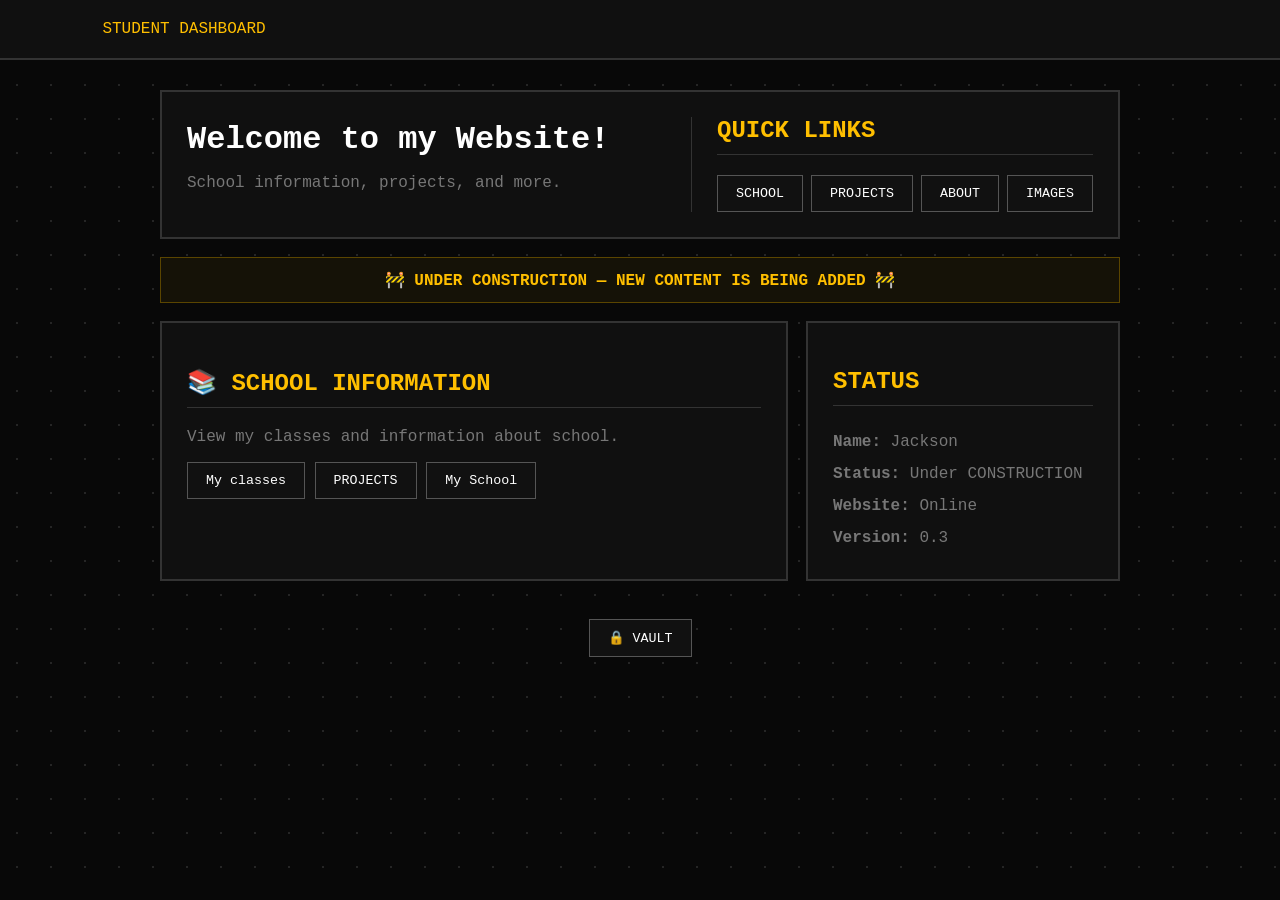
==== index.html @ 09b7487e "Add files via upload Website cool" ====
<!DOCTYPE html>
<html>
<head>
    <title>Jackson's Student Dashboard</title>
    <meta charser="UTF-8">
    <meta name="keywords" content="">
    <meta name="author" content="Jackson">
    <meta http-equiv="refresh" content="10">
    <link rel="icon" type="image/x-icon" href="">
    <link rel="stylesheet" href="ButtonStyle.css">

<style>
    body{
        margin:0;
        background:#080808;
        color:white;
        font-family:"Courier New",monospace;
        background-image:radial-gradient(#252525 1.5px,transparent 1.5px);
        background-size:34px 34px;
    }

    header{
        padding:20px 8%;
        background:#101010;
        border-bottom:2px solid #333;
        color:#ffbf00;
    }

    .container{
        width:75%;
        max-width:1000px;
        margin:30px auto;
    }

    .box{
        background:#101010;
        border:2px solid #333;
        padding:25px;
        margin-bottom:18px;
    }

    .welcome{
        display:flex;
        justify-content:space-between;
        align-items:center;
        gap:30px;
    }

    .welcome-text{
        flex:1;
    }

    h1{
        margin:0 0 10px;
    }

    h2{
        color:#ffbf00;
        border-bottom:1px solid #333;
        padding-bottom:10px;
    }

    p{
        color:#777;
    }

    .quick{
        border-left:1px solid #333;
        padding-left:25px;
    }

    .quick h2{
        margin-top:0;
    }

    .links{
        display:flex;
        flex-wrap:wrap;
        gap:8px;
    }

    .notice{
        padding:12px;
        margin-bottom:18px;
        border:1px solid #5a4500;
        color:#ffbf00;
        background:#151207;
        overflow:hidden;
        text-align:center;
        font-weight:bold;
    }

    .notice span{
        display:inline-block;
        white-space:nowrap;
        animation:move 9s linear infinite;
    }

    @keyframes move{
        from{transform:translateX(100%);}
        to{transform:translateX(-100%);}
    }

    .dashboard{
        display:grid;
        grid-template-columns:2fr 1fr;
        gap:18px;
    }

    .info{
        color:#777;
        line-height:2;
    }

    .vault{
        text-align:center;
        margin-top:20px;
    }

    @media(max-width:750px){
        .welcome{
            display:block;
        }

        .quick{
            border-left:0;
            border-top:1px solid #333;
            padding:20px 0 0;
            margin-top:20px;
        }

        .dashboard{
            grid-template-columns:1fr;
        }
    }
</style>
</head>

<body>

    <header>STUDENT DASHBOARD</header>

    <main class="container">

    <div class="box welcome">

    <div class="welcome-text">
        <h1>Welcome to my Website!</h1>
        <p>School information, projects, and more.</p>
    </div>

    <div class="quick">
        <h2>QUICK LINKS</h2>

    <div class="links">
        <a href="School Stuff.html">
            <button>SCHOOL</button>
         </a>

         <a href="Projects.html">
            <button>PROJECTS</button>
        </a>

        <a href="aboutme.html">
            <button>ABOUT</button>
        </a>

        <a href="Images.html">
            <button>IMAGES</button>
        </a>
    </div>
    </div>

    </div>

    <div class="notice">
        <span>🚧 UNDER CONSTRUCTION — NEW CONTENT IS BEING ADDED 🚧</span>
    </div>

    <div class="dashboard">

    <div class="box">
        <h2>📚 SCHOOL INFORMATION</h2>

        <p>
            View my classes and information about school.
        </p>

        <a href="School Stuff.html">
            <button>My classes</button>
        </a>

        <a href="Projects.html">
                    <button>PROJECTS</button>
        </a>

        <a href="MySchool.html">
                    <button>My School</button>
        </a>
    </div>

    <div class="box">
        <h2>STATUS</h2>

    <div class="info">
        <b>Name:</b> Jackson<br>
        <b>Status:</b> Under CONSTRUCTION<br>
        <b>Website:</b> Online<br>
        <b>Version:</b> 0.3
    </div>
    </div>

    </div>

    <div class="vault">
        <a href="vault.html">
        <button>🔒 VAULT</button>
        </a>
    </div>

    </main>

</body>
</html>
---- ButtonStyle.css ----
a {
    text-decoration: none;
    color: inherit;
}

button {
    background: #111;
    color: #ffffff;
    border: 1px solid #555;
    padding: 10px 18px;
    font-family: "Courier New", monospace;
    cursor: pointer;
    transition: 0.15s;
}

button:hover {
    transform: scale(0.9);
}
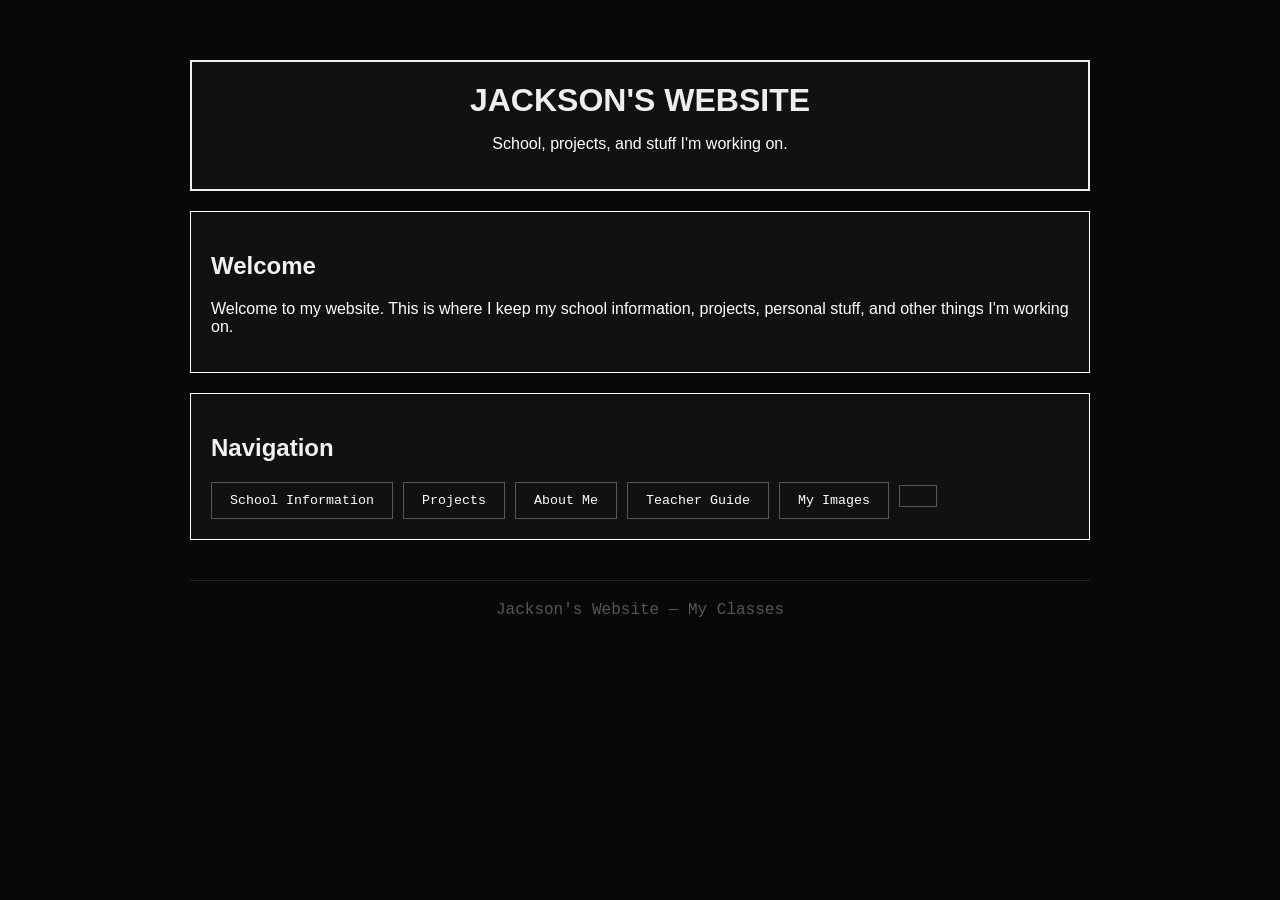
==== commit 4c935760: "Add files via upload" ====
--- a/index.html
+++ b/index.html
@@ -1,224 +1,91 @@
 <!DOCTYPE html>
 <html>
 <head>
-    <title>Jackson's Student Dashboard</title>
-    <meta charser="UTF-8">
-    <meta name="keywords" content="">
-    <meta name="author" content="Jackson">
-    <meta http-equiv="refresh" content="10">
-    <link rel="icon" type="image/x-icon" href="">
-    <link rel="stylesheet" href="ButtonStyle.css">
+<title>Jackson's Website</title>
+<meta charset="UTF-8">
+<link rel="stylesheet" href="ButtonStyle.css">
 
 <style>
-    body{
-        margin:0;
-        background:#080808;
-        color:white;
-        font-family:"Courier New",monospace;
-        background-image:radial-gradient(#252525 1.5px,transparent 1.5px);
-        background-size:34px 34px;
+    body {
+        margin: 0;
+        background: #080808;
+        color: white;
+        font-family: "Courier New", monospace;
     }
 
-    header{
-        padding:20px 8%;
-        background:#101010;
-        border-bottom:2px solid #333;
-        color:#ffbf00;
+    .main {
+        width: 900px;
+        margin: 60px auto;
     }
 
-    .container{
-        width:75%;
-        max-width:1000px;
-        margin:30px auto;
+    .head, .top, .links {
+        background: #111;
+        border: 1px solid #ffffff;
+        padding: 20px;
+        margin-bottom: 20px;
+        font-family: 'Gill Sans', 'Gill Sans MT', Calibri, 'Trebuchet MS', sans-serif;
+    }
+    
+
+    .head {
+        text-align: center;
+        border: 2px solid #f1f0ec;
     }
 
-    .box{
-        background:#101010;
-        border:2px solid #333;
-        padding:25px;
-        margin-bottom:18px;
+    .head h1 {
+        margin: 0;
+        color: #f0efee;
+    }
+    .top h2, .links h2 {
+        color: #f3f2f0;
     }
 
-    .welcome{
-        display:flex;
-        justify-content:space-between;
-        align-items:center;
-        gap:30px;
+    .buttons {
+        display: flex;
+        gap: 10px;
+        flex-wrap: wrap;
     }
 
-    .welcome-text{
-        flex:1;
+    a {
+        text-decoration: none;
     }
 
-    h1{
-        margin:0 0 10px;
-    }
-
-    h2{
-        color:#ffbf00;
-        border-bottom:1px solid #333;
-        padding-bottom:10px;
-    }
-
-    p{
-        color:#777;
-    }
-
-    .quick{
-        border-left:1px solid #333;
-        padding-left:25px;
-    }
-
-    .quick h2{
-        margin-top:0;
-    }
-
-    .links{
-        display:flex;
-        flex-wrap:wrap;
-        gap:8px;
-    }
-
-    .notice{
-        padding:12px;
-        margin-bottom:18px;
-        border:1px solid #5a4500;
-        color:#ffbf00;
-        background:#151207;
-        overflow:hidden;
-        text-align:center;
-        font-weight:bold;
-    }
-
-    .notice span{
-        display:inline-block;
-        white-space:nowrap;
-        animation:move 9s linear infinite;
-    }
-
-    @keyframes move{
-        from{transform:translateX(100%);}
-        to{transform:translateX(-100%);}
-    }
-
-    .dashboard{
-        display:grid;
-        grid-template-columns:2fr 1fr;
-        gap:18px;
-    }
-
-    .info{
-        color:#777;
-        line-height:2;
-    }
-
-    .vault{
-        text-align:center;
-        margin-top:20px;
-    }
-
-    @media(max-width:750px){
-        .welcome{
-            display:block;
-        }
-
-        .quick{
-            border-left:0;
-            border-top:1px solid #333;
-            padding:20px 0 0;
-            margin-top:20px;
-        }
-
-        .dashboard{
-            grid-template-columns:1fr;
-        }
-    }
+    footer {
+    margin-top: 40px;
+    padding: 20px;
+    border-top: 1px solid #222;
+    text-align: center;
+    color: #555;
+}
 </style>
 </head>
 
 <body>
 
-    <header>STUDENT DASHBOARD</header>
+    <div class="main">
 
-    <main class="container">
-
-    <div class="box welcome">
-
-    <div class="welcome-text">
-        <h1>Welcome to my Website!</h1>
-        <p>School information, projects, and more.</p>
+    <div class="head">
+        <h1>JACKSON'S WEBSITE</h1>
+        <p>School, projects, and stuff I'm working on.</p>
     </div>
-
-    <div class="quick">
-        <h2>QUICK LINKS</h2>
-
+    <div class="top">
+        <h2>Welcome</h2>
+        <p>Welcome to my website. This is where I keep my school information, projects, personal stuff, and other things I'm working on.</p>
+    </div>
     <div class="links">
-        <a href="School Stuff.html">
-            <button>SCHOOL</button>
-         </a>
-
-         <a href="Projects.html">
-            <button>PROJECTS</button>
-        </a>
-
-        <a href="aboutme.html">
-            <button>ABOUT</button>
-        </a>
-
-        <a href="Images.html">
-            <button>IMAGES</button>
-        </a>
+        <h2>Navigation</h2>
+    <div class="buttons">
+        <a href="School Stuff.html"><button>School Information</button></a>
+        <a href="Projects.html"><button>Projects</button></a>
+        <a href="aboutme.html"><button>About Me</button></a>
+        <a href="teach.html"><button>Teacher Guide</button></a>
+        <a href="images.hmtl"><button>My Images</button></a>
+        <a href="NA.hmtl"><button></button></a>
     </div>
     </div>
-
+        <footer>
+        Jackson's Website — My Classes
+        </footer>
     </div>
-
-    <div class="notice">
-        <span>🚧 UNDER CONSTRUCTION — NEW CONTENT IS BEING ADDED 🚧</span>
-    </div>
-
-    <div class="dashboard">
-
-    <div class="box">
-        <h2>📚 SCHOOL INFORMATION</h2>
-
-        <p>
-            View my classes and information about school.
-        </p>
-
-        <a href="School Stuff.html">
-            <button>My classes</button>
-        </a>
-
-        <a href="Projects.html">
-                    <button>PROJECTS</button>
-        </a>
-
-        <a href="MySchool.html">
-                    <button>My School</button>
-        </a>
-    </div>
-
-    <div class="box">
-        <h2>STATUS</h2>
-
-    <div class="info">
-        <b>Name:</b> Jackson<br>
-        <b>Status:</b> Under CONSTRUCTION<br>
-        <b>Website:</b> Online<br>
-        <b>Version:</b> 0.3
-    </div>
-    </div>
-
-    </div>
-
-    <div class="vault">
-        <a href="vault.html">
-        <button>🔒 VAULT</button>
-        </a>
-    </div>
-
-    </main>
-
 </body>
 </html>
--- a/ButtonStyle.css
+++ b/ButtonStyle.css
@@ -5,7 +5,7 @@
 
 button {
     background: #111;
-    color: #ffffff;
+    color:    #ffffff;
     border: 1px solid #555;
     padding: 10px 18px;
     font-family: "Courier New", monospace;
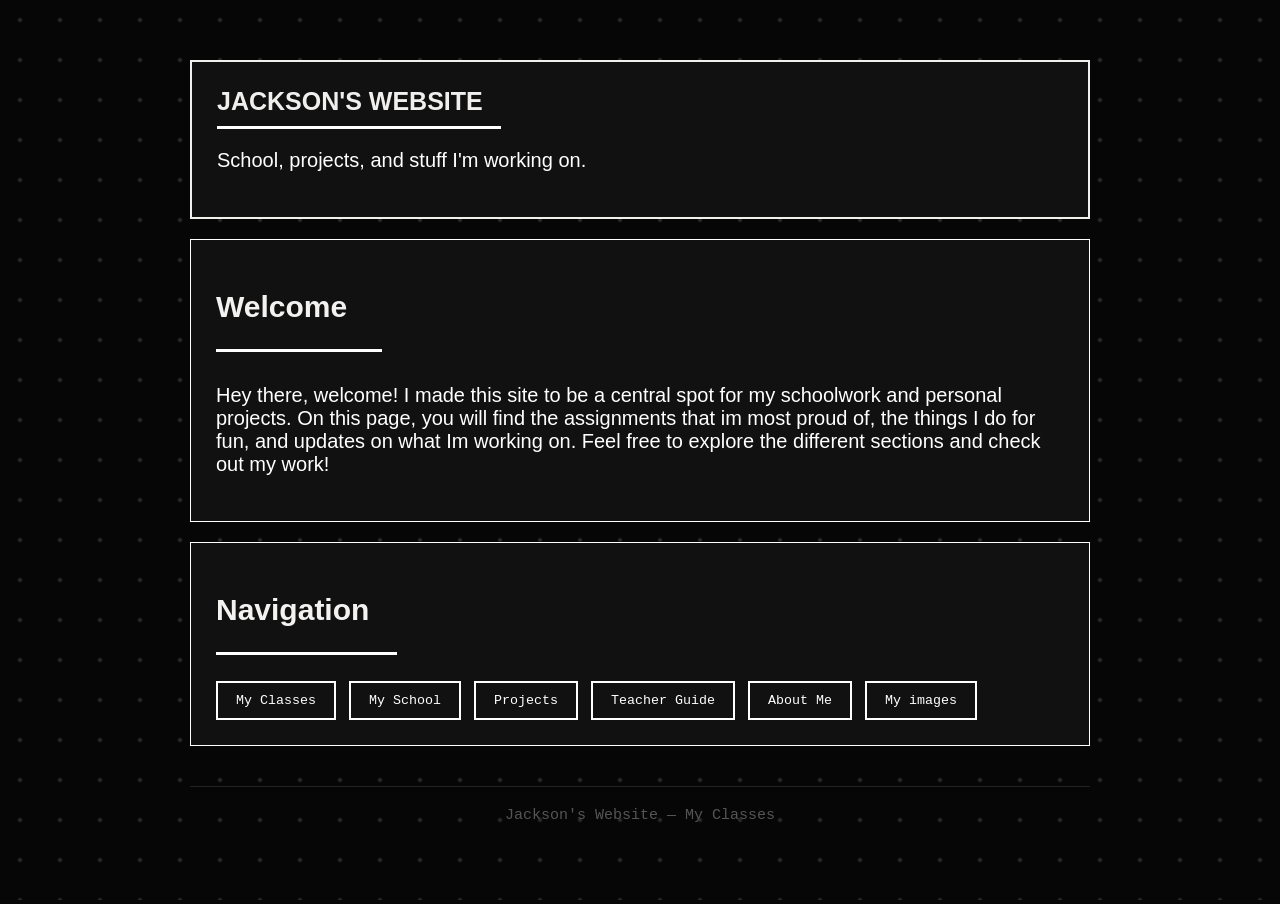
==== commit 7f6d5bf0: "Add files via upload" ====
--- a/index.html
+++ b/index.html
@@ -1,91 +1,173 @@
 <!DOCTYPE html>
 <html>
-<head>
-<title>Jackson's Website</title>
-<meta charset="UTF-8">
-<link rel="stylesheet" href="ButtonStyle.css">
+    <head>
+        <title>Main Webpage | Jackson's Website</title>
+        <meta charset="UTF-8">
+        <meta name="keywords" content="HTML, CSS, index">
+        <meta name="author" content="Jackson">
+        <meta http-equiv="refresh" content="10">
+        <link rel="icon" type="image/x-icon" href="/Images/book.png">
+        <link rel="stylesheet" href="Main.css">
+        <meta name="viewport" content="width=device-width, initial-scale=1.0">
+        <style>
+            body {
+                margin: 0;
+                background: #080808;
+                color: white;
+                font-family: "Courier New", monospace;
+                font-size: 18px;
+            }
 
-<style>
-    body {
-        margin: 0;
-        background: #080808;
-        color: white;
-        font-family: "Courier New", monospace;
-    }
+            .main {
+                width: 900px;
+                margin: 60px auto;
+            }
 
-    .main {
-        width: 900px;
-        margin: 60px auto;
-    }
+            .head, .top, .links {
+                background: #111;
+                border: 1px solid #ffffff;
+                padding: 25px;
+                margin-bottom: 20px;
+                font-family: 'Gill Sans', 'Gill Sans MT', Calibri, 'Trebuchet MS', sans-serif;
+                font-size: 20px;
+            }
+            
 
-    .head, .top, .links {
-        background: #111;
-        border: 1px solid #ffffff;
-        padding: 20px;
-        margin-bottom: 20px;
-        font-family: 'Gill Sans', 'Gill Sans MT', Calibri, 'Trebuchet MS', sans-serif;
-    }
-    
+            .head {
+                text-align: left;
+                border: 2px solid #f1f0ec;
+            }
 
-    .head {
-        text-align: center;
-        border: 2px solid #f1f0ec;
-    }
+            .head h1 {
+                margin: 0;
+                color: #f0efee;
+                font-size: 25px;
+            }
+            .top h2, .links h2 {
+                color: #f3f2f0;
+            }
 
-    .head h1 {
-        margin: 0;
-        color: #f0efee;
-    }
-    .top h2, .links h2 {
-        color: #f3f2f0;
-    }
+            .buttons {
+                display: flex;
+                gap: 13px;
+                flex-wrap: wrap;
+            }
 
-    .buttons {
-        display: flex;
-        gap: 10px;
-        flex-wrap: wrap;
-    }
+            a {
+                text-decoration: none;
+            }
 
-    a {
-        text-decoration: none;
-    }
+            footer {
+                margin-top: 40px;
+                padding: 20px;
+                border-top: 1px solid #222;
+                text-align: center;
+                color: #555;
+            }
 
-    footer {
-    margin-top: 40px;
-    padding: 20px;
-    border-top: 1px solid #222;
-    text-align: center;
-    color: #555;
-}
-</style>
-</head>
+            hr {
+                width: 35%;
+                left: 15%;
+                margin-left: 0px;
+                height: 3px;
+                border: none;
+                background-color: white;
+            }
 
+            .Headbar {
+                height: 4%;
+                width: 96%;
+                margin: left;
+            }
+
+            .Welbar {
+                height: 15px;
+                width: 56%;
+                margin-top: auto;
+                margin: left;
+            }
+
+            .Navbar {
+                height: 29px;
+                width: 61%;
+                margin-top: auto;
+                margin: left;
+            }
+
+            .left :hover {
+                border-top-left-radius: 10px;
+                border-bottom-left-radius: 10px;
+                rotate: -2deg;
+                margin-right: 5px;
+            }
+
+            .right :hover {
+                border-top-right-radius: 10px;
+                border-bottom-right-radius: 10px;
+                rotate: 2deg;
+                margin-left: 5px;
+            }
+        </style>
+    </head>
 <body>
 
-    <div class="main">
+        <div class="main">
+        
+            <div class="orb">
+            </div>
 
-    <div class="head">
-        <h1>JACKSON'S WEBSITE</h1>
-        <p>School, projects, and stuff I'm working on.</p>
-    </div>
-    <div class="top">
-        <h2>Welcome</h2>
-        <p>Welcome to my website. This is where I keep my school information, projects, personal stuff, and other things I'm working on.</p>
-    </div>
-    <div class="links">
-        <h2>Navigation</h2>
-    <div class="buttons">
-        <a href="School Stuff.html"><button>School Information</button></a>
-        <a href="Projects.html"><button>Projects</button></a>
-        <a href="aboutme.html"><button>About Me</button></a>
-        <a href="teach.html"><button>Teacher Guide</button></a>
-        <a href="images.hmtl"><button>My Images</button></a>
-        <a href="NA.hmtl"><button></button></a>
-    </div>
-    </div>
-        <footer>
-        Jackson's Website — My Classes
-        </footer>
-    </div>
-</body>
+            <div class="head">
+                <h1>JACKSON'S WEBSITE</h1>
+            <div class="Headbar">
+                <hr>
+            </div>
+                <p>School, projects, and stuff I'm working on.</p>
+            </div>
+            <div class="top">
+                <h2>Welcome</h2>
+                <div class="Welbar">
+                <hr>
+                </div>
+                <p>Hey there, welcome! I made this site to be a central spot for my schoolwork and personal projects.
+                On this page, you will find the assignments that im most proud of, the things I do for fun, and updates
+                on what Im working on. Feel free to explore the different sections and check out my work!</p>
+            </div>
+            <div class="links">
+                <h2>Navigation</h2>
+                <div class="Navbar">
+                <hr>
+                </div>
+            <div class="buttons">
+
+            <div class="left">
+                <a href="School Stuff.html"><button>My Classes</button></a>
+            </div>
+
+            <div class="right">
+                <a href="pca.html"><button>My School</button></a>
+            </div>
+
+            <div class="left">
+                <a href="Projects.html"><button>Projects</button></a>
+            </div>
+
+            <div class="right">
+                <a href="teach.html"><button>Teacher Guide</button></a>
+            </div>
+
+            <div class="left">
+                <a href="aboutme.html"><button>About Me</button></a>
+            </div>
+
+            <div class="right">
+                <a href="images.hmtl"><button>My images</button></a>
+            </div>
+            
+            </div>
+        </div>
+            <footer style="font-size: 15px;">
+            Jackson's Website — My Classes
+            </footer>
+        </div>
+    </body>
 </html>
--- a/Main.css
+++ b/Main.css
@@ -0,0 +1,43 @@
+a {
+    text-decoration: none;
+    color: inherit;
+}
+
+button {
+    background: #111;
+    color:#ffffff;
+    border: 1px solid #555;
+    padding: 10px 18px;
+    font-family: "Courier New", monospace;
+    cursor: pointer;
+    transition: 0.5s;
+    border-width: 2.3px;
+    border-color: white;
+}
+
+button:hover {
+    color: rgb(0, 0, 0); 
+    background: rgb(249, 250, 250);
+    transform: scale(0.98);
+    box-shadow: 0 0 8px white;
+    border-width: 3px;
+    border-color: rgb(250, 250, 250);
+    padding: 10px 18px;
+    transform: translateY(-6px);
+}
+
+.orb {
+    animation: OrbMove 20s linear infinite;
+    position: fixed;
+    z-index: -1;
+    opacity: .2;
+    background-image: radial-gradient(white,black 3px);
+    background-size: 40px 40px;
+    inset: 0;
+}
+
+@keyframes OrbMove {
+     to {
+            background-position: 450px 450px;
+        }
+}
